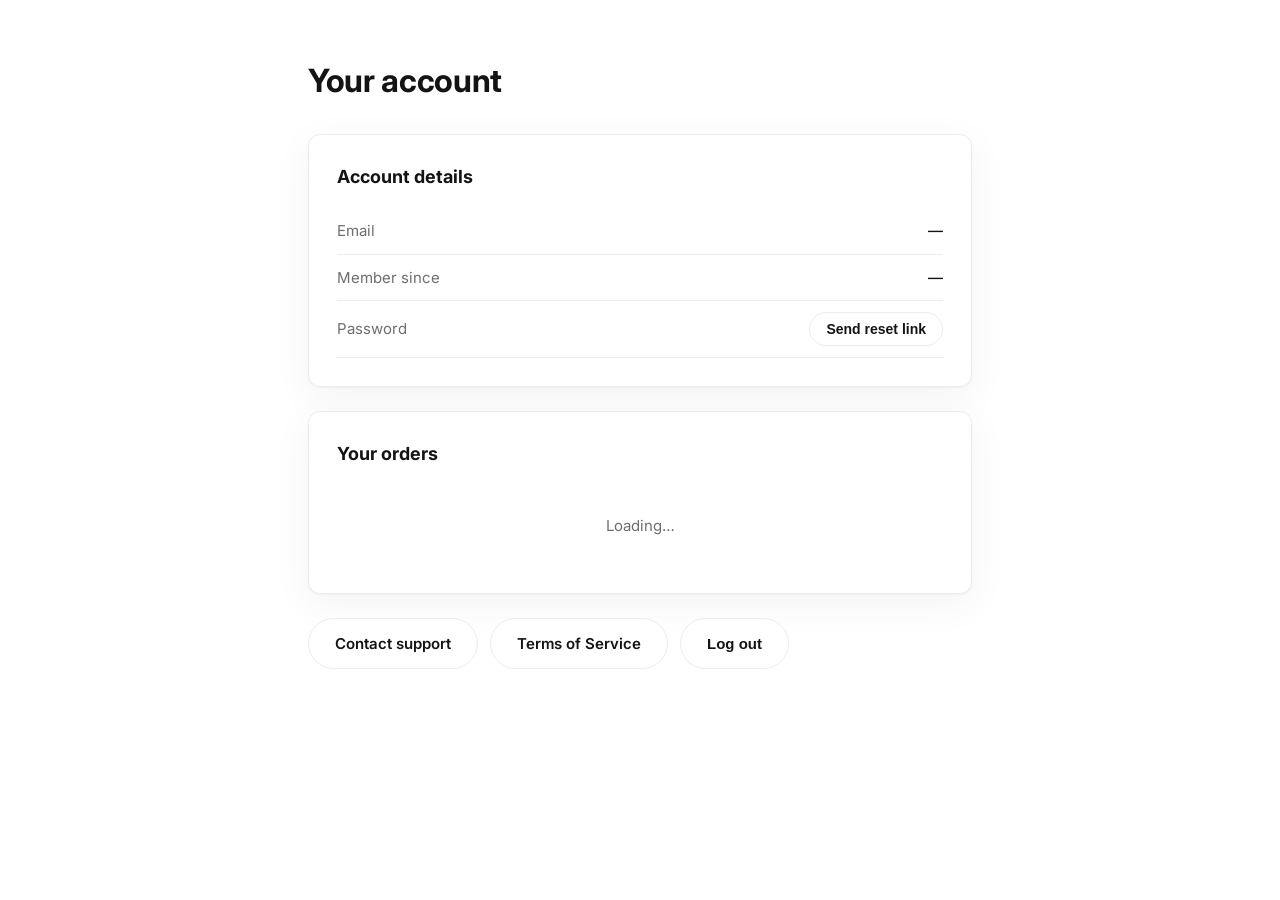
==== account.html @ 24080e51 "Add terms of service and signup consent" ====
<!DOCTYPE html>
<html lang="en">
<head>
  <meta charset="UTF-8" />
  <meta name="viewport" content="width=device-width, initial-scale=1.0" />
  <title>Account — Petting Lounge</title>

  <link rel="preconnect" href="https://fonts.googleapis.com" />
  <link rel="preconnect" href="https://fonts.gstatic.com" crossorigin />
  <link href="https://fonts.googleapis.com/css2?family=Inter:wght@400;500;600;700&display=swap" rel="stylesheet" />
  <link rel="stylesheet" href="style.css" />
</head>
<body>

  <site-nav></site-nav>

  <main class="account-page">
    <h1>Your account</h1>

    <!-- ACCOUNT INFO -->
    <section class="panel">
      <h2>Account details</h2>
      <div class="info-row">
        <span class="label">Email</span>
        <span class="value" id="email">—</span>
      </div>
      <div class="info-row">
        <span class="label">Member since</span>
        <span class="value" id="since">—</span>
      </div>
      <div class="info-row">
        <span class="label">Password</span>
        <button class="btn btn-outline btn-sm" id="reset">Send reset link</button>
      </div>
      <p class="msg" id="reset-msg"></p>
    </section>

    <!-- ORDERS -->
    <section class="panel">
      <h2>Your orders</h2>
      <div id="orders">
        <div class="empty">Loading…</div>
      </div>
    </section>

    <!-- BOTTOM ACTIONS -->
    <div class="account-actions bottom">
      <a class="btn btn-outline" href="mailto:support@pettinglounge.com?subject=Support%20request">Contact support</a>
      <a class="btn btn-outline" href="terms.html">Terms of Service</a>
      <button class="btn btn-outline" id="logout">Log out</button>
    </div>
  </main>

  <!-- account logic -->
  <script type="module">
    import { supabase } from "./supabaseClient.js";

    let userEmail = null;

    // 1. Require a real (non-guest) account.
    const { data: { session } } = await supabase.auth.getSession();
    if (!session || session.user.is_anonymous === true) {
      window.location.href = "login.html";
    } else {
      showAccount(session.user);
      loadOrders();
    }

    function showAccount(user) {
      userEmail = user.email;
      document.getElementById("email").textContent = user.email;
      const d = new Date(user.created_at);
      document.getElementById("since").textContent =
        d.toLocaleDateString(undefined, { year: "numeric", month: "long", day: "numeric" });
    }

    // 2. Orders (RLS returns only this user's rows).
    async function loadOrders() {
      const box = document.getElementById("orders");
      const { data: orders, error } = await supabase
        .from("orders")
        .select("id, created_at, status, amount_total")
        .order("created_at", { ascending: false });

      if (error) { box.innerHTML = `<div class="empty">Couldn't load orders right now.</div>`; return; }
      if (!orders || orders.length === 0) {
        box.innerHTML = `<div class="empty">No orders yet. <a href="index.html">Create your first portrait →</a></div>`;
        return;
      }
      box.innerHTML = orders.map((o) => {
        const date = new Date(o.created_at).toLocaleDateString(undefined, { year: "numeric", month: "short", day: "numeric" });
        const amount = o.amount_total != null ? "$" + (o.amount_total / 100).toFixed(2) : "";
        const shortId = o.id.slice(0, 8).toUpperCase();
        return `
          <div class="order">
            <div>
              <div class="oid">Order #${shortId}</div>
              <div class="meta">${date}</div>
            </div>
            <div class="right">
              <span class="badge">${o.status}</span>
              <div class="amount">${amount}</div>
            </div>
          </div>`;
      }).join("");
    }

    // 3. Send password reset link.
    const resetBtn = document.getElementById("reset");
    const resetMsg = document.getElementById("reset-msg");
    resetBtn.addEventListener("click", async () => {
      resetBtn.disabled = true; resetBtn.textContent = "Sending…";
      resetMsg.textContent = ""; resetMsg.className = "msg";

      const redirectTo = new URL("reset-password.html", window.location.href).href;
      const { error } = await supabase.auth.resetPasswordForEmail(userEmail, { redirectTo });

      if (error) { resetMsg.textContent = error.message; resetMsg.className = "msg err"; }
      else { resetMsg.textContent = "✓ Check your email for a password reset link."; resetMsg.className = "msg ok"; }
      resetBtn.disabled = false; resetBtn.textContent = "Send reset link";
    });

    // 4. Log out.
    document.getElementById("logout").addEventListener("click", async () => {
      await supabase.auth.signOut();
      window.location.href = "index.html";
    });
  </script>

  <!-- navbar -->
  <script type="module" src="Navbar.js"></script>
</body>
</html>
---- style.css ----
/* =========================================================================
   style.css — Northlight Studio
   One clean, white theme shared by every page. Change a value here once and
   it updates everywhere. Colors live in :root as easy-to-read variables.
   ========================================================================= */

@import url('https://fonts.googleapis.com/css2?family=DM+Serif+Display:ital@0;1&family=Inter:wght@400;500;600;700&display=swap');

:root {
  --bg:        #ffffff;   /* page background */
  --wash:      #f7f7f5;   /* soft section background */
  --ink:       #141414;   /* main text */
  --ink-soft:  #6e6e6e;   /* secondary text */
  --line:      #ececec;   /* borders + dividers */
  --accent:      #2c7a5b;   /* fresh green — the site's pop of color */
  --accent-dark: #24624a;   /* darker green for button hover */
  --brown:       #7a5b43;   /* deep walnut — nav border on hover/active */
  --brown-line:  #b39b82;   /* medium brown — default nav borders */

  --radius:    12px;
  --shadow:    0 1px 2px rgba(0,0,0,.04), 0 10px 40px rgba(0,0,0,.05);
  --maxw:      1120px;
}

* { box-sizing: border-box; margin: 0; padding: 0; }

html { scroll-behavior: smooth; }

body {
  font-family: "Inter", system-ui, -apple-system, sans-serif;
  background: var(--bg);
  color: var(--ink);
  line-height: 1.55;
  -webkit-font-smoothing: antialiased;
}

a { color: inherit; }

/* ---------- shared layout ---------- */
.container { max-width: var(--maxw); margin: 0 auto; padding: 0 28px; }

/* ---------- buttons ---------- */
.btn {
  display: inline-block; cursor: pointer; text-decoration: none;
  font-size: 15px; font-weight: 600; border-radius: 999px;
  padding: 13px 26px; border: 1px solid transparent;
  transition: transform .08s ease, background .15s ease, border-color .15s ease;
}
.btn:active { transform: translateY(1px); }
.btn-primary { background: var(--accent); color: #fff; }
.btn-primary:hover { background: var(--accent-dark); }
.btn-outline { background: #fff; color: var(--ink); border-color: var(--line); }
.btn-outline:hover { border-color: var(--ink); }

/* =========================================================================
   NAVBAR  (markup comes from Navbar.js; styles live here)
   ========================================================================= */
.nav {
  /* three zones: logo (left) | links (center) | account (right) */
  display: grid; grid-template-columns: 1fr auto 1fr; align-items: center;
  padding: 16px 28px;
  border-bottom: 2px solid var(--brown-line);
  position: sticky; top: 0; z-index: 40;
  background: rgba(255,255,255,.92);
  backdrop-filter: blur(10px);
}
.nav a { text-decoration: none; }

/* Brand: a clean editorial text wordmark. */
.nav .brand {
  justify-self: start; color: var(--ink); line-height: 1;
  font-family: "DM Serif Display", Georgia, serif;
  font-size: 24px; letter-spacing: -.04em;
}

/* center cluster */
.nav .center { justify-self: center; display: flex; align-items: center; gap: 12px; }

/* pill links (Gallery, My Projects) + the Create toggle:
   brown border only, white fill, no colored background */
.nav .center > a,
.nav .drop-toggle {
  color: var(--ink-soft); font: inherit; font-size: 15px; font-weight: 500; cursor: pointer;
  background: #fff; border: 1px solid var(--brown-line); border-radius: 999px; padding: 8px 18px;
  transition: color .15s ease, border-color .15s ease;
}
.nav .center > a:hover,
.nav .drop-toggle:hover { color: var(--ink); border-color: var(--brown); }
.nav .center > a.active,
.nav .drop-toggle.active { color: var(--ink); font-weight: 600; border-color: var(--brown); }

/* dropdown */
.nav .dropdown { position: relative; }
.nav .drop-toggle { display: inline-flex; align-items: center; gap: 6px; }
.nav .drop-toggle .caret { font-size: 11px; opacity: .8; }

/* invisible bridge fills the gap so hover never breaks between button and menu */
.nav .dropdown::after {
  content: "";
  position: absolute; top: 100%; left: 0; right: 0; height: 10px;
}

.nav .dropdown .menu {
  display: none; position: absolute; top: calc(100% + 8px); left: 50%; transform: translateX(-50%);
  background: #fff; border: 1px solid var(--brown-line); border-radius: 12px;
  box-shadow: var(--shadow); padding: 6px; min-width: 160px; z-index: 50;
}
.nav .dropdown:hover .menu,
.nav .dropdown:focus-within .menu,
.nav .dropdown.open .menu { display: block; }
.nav .dropdown .menu a {
  display: block; padding: 10px 14px; border-radius: 8px;
  font-size: 14px; font-weight: 500; color: var(--ink);
}
.nav .dropdown .menu a:hover { background: var(--wash); }

/* account, top-right */
.nav .account { justify-self: end; }
.nav .account a {
  background: #fff; border: 1px solid var(--brown-line); border-radius: 999px; padding: 8px 16px;
  color: var(--ink); font-weight: 500; font-size: 15px;
}
.nav .account a:hover { border-color: var(--brown); }

@media (max-width: 700px) {
  .nav {
    grid-template-columns: 1fr auto;
    grid-template-areas: "brand account" "center center";
    row-gap: 12px; padding: 12px 16px;
  }
  .nav .brand   { grid-area: brand; }
  .nav .brand { font-size: 22px; }
  .nav .account { grid-area: account; justify-self: end; }
  .nav .center  { grid-area: center; justify-self: center; flex-wrap: wrap; justify-content: center; gap: 8px; }
  .nav .center > a, .nav .drop-toggle { font-size: 14px; padding: 7px 12px; }
}

/* =========================================================================
   HERO
   ========================================================================= */
.hero {
  display: grid; grid-template-columns: 1.05fr .95fr; gap: 56px;
  align-items: center; padding: 88px 0 96px;
}
.hero h1 {
  font-size: 54px; line-height: 1.05; letter-spacing: -.02em; font-weight: 700;
  margin-bottom: 20px;
}
.hero p.lead { font-size: 18px; color: var(--ink-soft); max-width: 30ch; margin-bottom: 30px; }
.hero .cta-row { display: flex; gap: 12px; flex-wrap: wrap; }
.hero .reassure { margin-top: 18px; font-size: 14px; color: var(--ink-soft); }

/* the framed portrait shown in the hero */
.frame {
  background: #fff; border: 1px solid var(--line); border-radius: var(--radius);
  box-shadow: var(--shadow); padding: 22px; justify-self: center; max-width: 380px; width: 100%;
}
.frame .art {
  background: var(--wash); border-radius: 8px; aspect-ratio: 4/5;
  display: flex; flex-direction: column; align-items: center; justify-content: center; gap: 14px;
}
.frame .art svg { width: 44%; opacity: .85; }
.frame .art .petname { font-size: 26px; letter-spacing: .02em; color: var(--ink); }

/* =========================================================================
   STEPS
   ========================================================================= */
.steps { background: var(--wash); border-top: 1px solid var(--line); border-bottom: 1px solid var(--line); }
.steps .container { padding-top: 72px; padding-bottom: 72px; }
.steps h2 { font-size: 30px; letter-spacing: -.01em; text-align: center; margin-bottom: 8px; }
.steps .sub { text-align: center; color: var(--ink-soft); margin-bottom: 48px; }
.steps .grid { display: grid; grid-template-columns: repeat(3, 1fr); gap: 28px; }
.step { background: #fff; border: 1px solid var(--line); border-radius: var(--radius); padding: 30px; }
.step .num {
  width: 34px; height: 34px; border-radius: 999px; background: var(--accent); color: #fff;
  display: flex; align-items: center; justify-content: center; font-weight: 600; font-size: 15px;
  margin-bottom: 16px;
}
.step h3 { font-size: 18px; margin-bottom: 6px; }
.step p { color: var(--ink-soft); font-size: 15px; }

/* =========================================================================
   FOOTER
   ========================================================================= */
.footer { padding: 44px 0; }
.footer .container { display: flex; align-items: center; justify-content: space-between; flex-wrap: wrap; gap: 14px; }
.footer .brand { color: var(--ink); font-family: "DM Serif Display", Georgia, serif; font-size: 22px; letter-spacing: -.04em; text-decoration: none; }
.footer .muted { color: var(--ink-soft); font-size: 14px; }
.footer a { color: var(--ink-soft); text-decoration: none; font-size: 14px; margin-left: 20px; }
.footer a:hover { color: var(--ink); }

/* =========================================================================
   RESPONSIVE
   ========================================================================= */
@media (max-width: 820px) {
  .hero { grid-template-columns: 1fr; gap: 36px; padding: 56px 0 64px; text-align: center; }
  .hero h1 { font-size: 40px; }
  .hero p.lead { margin-left: auto; margin-right: auto; }
  .hero .cta-row { justify-content: center; }
  .frame { grid-row: 1; }
  .steps .grid { grid-template-columns: 1fr; }
}
@media (prefers-reduced-motion: reduce) { * { scroll-behavior: auto; } }

/* =========================================================================
   AUTH  (login.html)
   ========================================================================= */
.auth-wrap { display: flex; justify-content: center; padding: 72px 28px 120px; }
.auth-card {
  width: 100%; max-width: 420px; background: #fff;
  border: 1px solid var(--line); border-radius: var(--radius);
  box-shadow: var(--shadow); padding: 36px;
}
.auth-card h1 { font-size: 26px; letter-spacing: -.01em; margin-bottom: 6px; }
.auth-card .sub { color: var(--ink-soft); font-size: 15px; margin-bottom: 24px; }
.auth-card label { display: block; font-size: 13px; font-weight: 600; margin-bottom: 8px; }
.auth-card input[type="email"],
.auth-card input[type="password"] {
  width: 100%; font: inherit; font-size: 15px; padding: 12px 14px;
  border: 1px solid var(--line); border-radius: 10px; margin-bottom: 16px;
}
.auth-card input[type="email"]:focus,
.auth-card input[type="password"]:focus {
  outline: 2px solid var(--ink); outline-offset: 1px; border-color: transparent;
}
.auth-tabs {
  display: flex; gap: 6px; background: var(--wash);
  border-radius: 10px; padding: 4px; margin-bottom: 24px;
}
.auth-tabs button {
  flex: 1; font: inherit; font-size: 14px; font-weight: 600; cursor: pointer;
  border: none; background: transparent; color: var(--ink-soft);
  padding: 9px 0; border-radius: 7px; transition: background .15s, color .15s;
}
.auth-tabs button.active { background: #fff; color: var(--ink); box-shadow: 0 1px 2px rgba(0,0,0,.06); }
.auth-card .btn { width: 100%; text-align: center; }
.auth-card .msg { margin-top: 16px; font-size: 14px; line-height: 1.45; }
.auth-card .msg.ok  { color: #1a7f4b; }
.auth-card .msg.err { color: #b4232a; }
.auth-card .fine { margin-top: 18px; font-size: 13px; color: var(--ink-soft); text-align: center; }
.auth-card .signed { font-size: 15px; color: var(--ink); margin-bottom: 20px; }
.auth-card .signed b { font-weight: 600; }

/* link at the bottom of an auth card to switch between login / signup */
.auth-card .switch { margin-top: 20px; text-align: center; font-size: 14px; color: var(--ink-soft); }
.auth-card .switch a { color: var(--ink); font-weight: 600; text-decoration: none; }
.auth-card .switch a:hover { text-decoration: underline; }
.terms-check { display: flex !important; align-items: flex-start; gap: 9px; margin: 2px 0 18px; color: var(--ink-soft); font-size: 13px !important; font-weight: 400 !important; line-height: 1.45; }
.terms-check input { width: 16px; height: 16px; flex: 0 0 auto; margin: 2px 0 0; accent-color: var(--accent); }
.terms-check a { color: var(--ink); font-weight: 600; }

/* =========================================================================
   TERMS OF SERVICE
   ========================================================================= */
.legal-page { max-width: 760px; margin: 0 auto; padding: 72px 28px 88px; }
.legal-page .eyebrow { color: var(--accent); font-size: 12px; font-weight: 700; letter-spacing: .12em; }
.legal-page h1 { margin: 8px 0 8px; font-size: 42px; letter-spacing: -.03em; }
.legal-updated { color: var(--ink-soft); font-size: 14px; margin-bottom: 42px; }
.legal-page section { padding: 22px 0; border-top: 1px solid var(--line); }
.legal-page h2 { font-size: 19px; margin-bottom: 9px; }
.legal-page p { color: var(--ink-soft); margin-top: 10px; }
.legal-page a { color: var(--ink); font-weight: 600; }

/* =========================================================================
   ACCOUNT  (account.html)
   ========================================================================= */
.account-page { max-width: 720px; margin: 0 auto; padding: 56px 28px 120px; }
.account-page h1 { font-size: 32px; letter-spacing: -.01em; margin-bottom: 28px; }

.panel {
  background: #fff; border: 1px solid var(--line); border-radius: var(--radius);
  box-shadow: var(--shadow); padding: 28px; margin-bottom: 24px;
}
.panel h2 { font-size: 18px; margin-bottom: 18px; }

.info-row {
  display: flex; justify-content: space-between; gap: 16px;
  padding: 11px 0; border-bottom: 1px solid var(--line); font-size: 15px;
}
.info-row:last-child { border-bottom: none; }
.info-row .label { color: var(--ink-soft); }
.info-row .value { font-weight: 500; text-align: right; }

.account-actions { display: flex; gap: 12px; margin-top: 22px; flex-wrap: wrap; }

.order {
  display: flex; justify-content: space-between; align-items: center; gap: 16px;
  padding: 16px 0; border-bottom: 1px solid var(--line);
}
.order:last-child { border-bottom: none; }
.order .oid { font-weight: 600; color: var(--ink); font-size: 15px; }
.order .meta { font-size: 13px; color: var(--ink-soft); margin-top: 2px; }
.order .right { text-align: right; }
.badge {
  font-size: 12px; font-weight: 600; padding: 4px 11px; border-radius: 999px;
  background: var(--wash); color: var(--ink); text-transform: capitalize;
}
.order .amount { font-weight: 600; font-size: 15px; margin-top: 4px; }

.empty { text-align: center; padding: 28px 0; color: var(--ink-soft); font-size: 15px; }
.empty a { color: var(--ink); font-weight: 600; text-decoration: none; }
.empty a:hover { text-decoration: underline; }

/* small button variant + keep account rows vertically centered */
.btn-sm { padding: 8px 16px; font-size: 14px; }
.info-row { align-items: center; }
.account-actions.bottom { margin-top: 0; }

/* =========================================================================
   PROJECTS  (projects.html)
   ========================================================================= */
.projects-page { max-width: 900px; margin: 0 auto; padding: 48px 28px 120px; }
.projects-page h1 { font-size: 32px; letter-spacing: -.01em; margin-bottom: 24px; }
.projects-page h2 { font-size: 18px; margin-bottom: 16px; }

/* the create box */
.create-box { margin-bottom: 40px; }
.create-box .drop {
  border: 1.5px dashed var(--line); border-radius: 12px; padding: 30px;
  text-align: center; cursor: pointer; color: var(--ink-soft);
  transition: border-color .15s, background .15s, color .15s;
}
.create-box .drop svg { opacity: .5; margin-bottom: 8px; }
.create-box .drop strong { color: var(--ink); font-weight: 600; }
.create-box .drop:hover, .create-box .drop.drag {
  border-color: var(--accent); background: color-mix(in srgb, var(--accent) 6%, #fff);
}
.create-box .drop.has-file {
  border-style: solid; border-color: var(--accent); color: var(--accent); font-weight: 600;
}
.create-box textarea {
  width: 100%; font: inherit; font-size: 15px; padding: 12px 14px;
  border: 1px solid var(--line); border-radius: 10px; margin: 16px 0;
  min-height: 74px; resize: vertical;
}
.create-box textarea:focus { outline: 2px solid var(--accent); outline-offset: 1px; border-color: transparent; }
.create-box .btn { width: 100%; text-align: center; }
.create-box .msg { margin-top: 14px; font-size: 14px; }

/* projects grid */
.project-grid { display: grid; grid-template-columns: repeat(auto-fill, minmax(200px, 1fr)); gap: 18px; }
.project-card { border: 1px solid var(--line); border-radius: var(--radius); overflow: hidden; background: #fff; }
.project-card img { width: 100%; aspect-ratio: 4/5; object-fit: cover; display: block; background: var(--wash); }
.project-card .body { padding: 12px 14px; }
.project-card .note { font-size: 14px; color: var(--ink); line-height: 1.4; }
.project-card .note.none { color: var(--ink-soft); font-style: italic; }
.project-card .meta { font-size: 12px; color: var(--ink-soft); margin-top: 8px; display: flex; justify-content: space-between; }

/* create-box text fields */
.create-box input[type="text"] {
  width: 100%; font: inherit; font-size: 15px; padding: 12px 14px;
  border: 1px solid var(--line); border-radius: 10px; margin-top: 16px;
}
.create-box input[type="text"]:focus { outline: 2px solid var(--accent); outline-offset: 1px; border-color: transparent; }
.create-box .hint { font-size: 12.5px; color: var(--ink-soft); margin-top: 6px; }

/* customer examples grid */
.example-grid { display: grid; grid-template-columns: repeat(auto-fill, minmax(200px, 1fr)); gap: 18px; }
.example-card { border: 1px solid var(--line); border-radius: var(--radius); overflow: hidden; background: #fff; }
.example-thumb {
  position: relative; aspect-ratio: 4/5; background: var(--wash);
  display: flex; align-items: center; justify-content: center;
  color: var(--ink-soft); font-size: 13px;
}
.example-thumb img { position: absolute; inset: 0; width: 100%; height: 100%; object-fit: cover; }
.example-card .cap { padding: 12px 14px; font-size: 14px; }
.example-card .cap .who { font-weight: 600; }
.example-card .cap .sub { color: var(--ink-soft); font-size: 13px; margin-top: 2px; }

/* photo tip on the create box */
.upload-tip {
  margin-top: 12px; font-size: 13.5px; color: var(--ink-soft);
  background: var(--wash); border: 1px solid var(--line);
  border-radius: 8px; padding: 10px 12px;
}
.upload-tip strong { color: var(--ink); }

/* =========================================================================
   HOMEPAGE product cards (index.html)
   ========================================================================= */
.home-hero { text-align: center; padding: 84px 0 56px; }
.home-hero h1 { font-size: 52px; line-height: 1.05; letter-spacing: -.02em; margin-bottom: 18px; }
.home-hero p.lead { font-size: 18px; color: var(--ink-soft); max-width: 46ch; margin: 0 auto 28px; }
.home-hero .cta-row { display: flex; gap: 12px; justify-content: center; flex-wrap: wrap; }

.cards { display: grid; grid-template-columns: repeat(3, 1fr); gap: 20px; padding-bottom: 20px; }
.product-card {
  display: block; text-decoration: none; color: inherit;
  border: 1px solid var(--line); border-radius: var(--radius); padding: 30px; background: #fff;
  transition: box-shadow .15s ease, transform .1s ease, border-color .15s ease;
}
.product-card:hover { box-shadow: var(--shadow); border-color: var(--brown-line); transform: translateY(-2px); }
.product-card .ic {
  width: 76px; height: 76px; border-radius: 12px; background: var(--wash);
  display: flex; align-items: center; justify-content: center; margin-bottom: 16px;
}
.product-card .ic svg { width: 46px; height: 46px; }
.product-card h3 { font-size: 20px; margin-bottom: 6px; }
.product-card p { color: var(--ink-soft); font-size: 14px; }
.product-card .go { margin-top: 14px; color: var(--accent); font-weight: 600; font-size: 14px; }

@media (max-width: 760px) {
  .home-hero h1 { font-size: 38px; }
  .cards { grid-template-columns: 1fr; }
}

/* =========================================================================
   PET PRODUCT STRIP + MODAL WORKFLOW (pet.html)
   ========================================================================= */
.strip-head { text-align: center; padding: 48px 28px 26px; }
.strip-head h2 {
  font-family: "Quicksand", "Inter", sans-serif;
  font-size: 32px; font-weight: 700; letter-spacing: -.01em; margin-bottom: 6px;
}
.strip-head p { color: var(--ink-soft); font-size: 15px; }

/* full-width row of product images */
.product-strip { display: grid; grid-template-columns: repeat(5, 1fr); gap: 0; width: 100%; }
.product-tile {
  position: relative; cursor: pointer; border: none; padding: 0; background: var(--wash);
  overflow: hidden; aspect-ratio: 1 / 1;
}
.product-tile img { width: 100%; height: 100%; object-fit: cover; display: block; transition: transform .25s ease; }
.product-tile:hover img { transform: scale(1.04); }
.product-tile .pick {
  position: absolute; left: 0; right: 0; bottom: 0;
  background: rgba(20,20,20,.72); color: #fff; text-align: center;
  padding: 12px; font-size: 14px; font-weight: 600; opacity: 0; transition: opacity .15s ease;
}
.product-tile:hover .pick, .product-tile:focus-visible .pick { opacity: 1; }

@media (max-width: 900px) { .product-strip { grid-template-columns: repeat(3, 1fr); } }
@media (max-width: 540px) { .product-strip { grid-template-columns: repeat(2, 1fr); } }

/* modal */
.modal-overlay {
  position: fixed; inset: 0; background: rgba(20,20,20,.5);
  display: none; align-items: center; justify-content: center; z-index: 100; padding: 20px;
}
.modal-overlay.open { display: flex; }
.modal {
  background: #fff; border-radius: 16px; max-width: 840px; width: 100%; max-height: 92vh;
  overflow: auto; position: relative; box-shadow: 0 20px 60px rgba(0,0,0,.25);
}
.modal-close {
  position: absolute; top: 12px; right: 14px; border: none; background: transparent;
  font-size: 28px; line-height: 1; cursor: pointer; color: var(--ink-soft); z-index: 2;
}
.modal-close:hover { color: var(--ink); }
.modal-grid { display: grid; grid-template-columns: 1fr 1fr; }
.modal-preview { background: var(--wash); display: flex; align-items: center; justify-content: center; padding: 24px; }
.modal-preview img { max-width: 100%; border-radius: 8px; }
.modal-form { padding: 32px; }
.modal-form h2 { font-size: 22px; margin-bottom: 2px; }
.modal-form .modal-sub { color: var(--ink-soft); font-size: 14px; margin-bottom: 8px; }

.field-label { display: block; font-size: 12px; font-weight: 700; text-transform: uppercase; letter-spacing: .06em; color: var(--ink); margin: 20px 0 10px; }

.size-list { display: flex; flex-wrap: wrap; gap: 8px; }
.size-opt {
  border: 1px solid var(--line); border-radius: 8px; padding: 9px 13px;
  cursor: pointer; font-size: 14px; font-weight: 500; color: var(--ink); background: #fff;
}
.size-opt[aria-checked="true"] {
  border-color: var(--accent); color: var(--accent); font-weight: 600;
  background: color-mix(in srgb, var(--accent) 8%, #fff);
}

.modal-form .drop {
  border: 1.5px dashed var(--line); border-radius: 10px; padding: 22px; text-align: center;
  cursor: pointer; color: var(--ink-soft); transition: border-color .15s, background .15s, color .15s;
}
.modal-form .drop:hover, .modal-form .drop.drag { border-color: var(--accent); background: color-mix(in srgb, var(--accent) 6%, #fff); }
.modal-form .drop.has-file { border-style: solid; border-color: var(--accent); color: var(--accent); font-weight: 600; }
.modal-form input[type="text"] {
  width: 100%; font: inherit; font-size: 15px; padding: 12px 14px;
  border: 1px solid var(--line); border-radius: 10px;
}
.modal-form input[type="text"]:focus { outline: 2px solid var(--accent); outline-offset: 1px; border-color: transparent; }
.modal-form .btn { width: 100%; margin-top: 22px; }
.modal-form .msg { margin-top: 14px; font-size: 14px; }

@media (max-width: 640px) {
  .modal-grid { grid-template-columns: 1fr; }
  .modal-preview { display: flex; max-height: 46vh; }
}

/* =========================================================================
   CHECKOUT (checkout.html)
   ========================================================================= */
.checkout {
  max-width: 1000px; margin: 0 auto; padding: 40px 28px 100px;
  display: grid; grid-template-columns: 1.1fr .9fr; gap: 36px; align-items: start;
}
.preview-panel {
  background: var(--wash); border: 1px solid var(--line); border-radius: var(--radius);
  padding: 24px; min-height: 380px; display: flex; align-items: center; justify-content: center;
}
.preview-panel img { max-width: 100%; border-radius: 8px; box-shadow: var(--shadow); }
.preview-panel .mockup-stage img { box-shadow: none; }
.preview-panel .mockup-base { border-radius: 8px; box-shadow: var(--shadow); }
.preview-loading { text-align: center; color: var(--ink-soft); font-size: 14px; }
.spinner {
  width: 34px; height: 34px; border: 3px solid var(--line); border-top-color: var(--accent);
  border-radius: 50%; animation: spin 1s linear infinite; margin: 0 auto 12px;
}
@keyframes spin { to { transform: rotate(360deg); } }

.summary {
  border: 1px solid var(--line); border-radius: var(--radius); padding: 28px; box-shadow: var(--shadow);
}
.summary h1 { font-size: 24px; margin-bottom: 2px; }
.summary .sub { color: var(--ink-soft); font-size: 14px; margin-bottom: 20px; }
.summary .row { display: flex; justify-content: space-between; gap: 12px; padding: 11px 0; border-bottom: 1px solid var(--line); font-size: 15px; }
.summary .row .label { color: var(--ink-soft); }
.summary .row .value { font-weight: 500; text-align: right; }
.summary .total { font-weight: 700; font-size: 18px; border-bottom: none; padding-top: 14px; }
.summary .btn { width: 100%; margin-top: 18px; }
.summary .secure { text-align: center; font-size: 12.5px; color: var(--ink-soft); margin-top: 12px; }
.summary .stub { margin-top: 12px; font-size: 13px; color: var(--ink-soft); background: var(--wash); border: 1px solid var(--line); border-radius: 8px; padding: 10px 12px; text-align: center; }

.checkout-empty { max-width: 520px; margin: 90px auto; text-align: center; }
.checkout-empty a { color: var(--accent); font-weight: 600; text-decoration: none; }

@media (max-width: 820px) { .checkout { grid-template-columns: 1fr; } }

/* loading overlay on the modal preview panel */
.modal-preview { position: relative; }
.mp-loading {
  position: absolute; inset: 0; background: rgba(247,247,245,.92);
  display: flex; flex-direction: column; align-items: center; justify-content: center;
  gap: 8px; color: var(--ink-soft); font-size: 13px; text-align: center; padding: 20px;
}
.attempts-note { font-size: 12.5px; color: var(--ink-soft); margin-top: 10px; text-align: center; }

/* product rows (pet.html) */
.product-row { margin-bottom: 46px; }
.row-title {
  font-family: "Quicksand", "Inter", sans-serif;
  font-size: 22px; font-weight: 600; letter-spacing: -.01em; padding: 0 40px 16px;
}
.size-opt .price { color: var(--ink-soft); font-weight: 500; }
.size-opt[aria-checked="true"] .price { color: var(--accent); }

/* inline "create your portrait" card (same look as the old modal, not a popup) */
.creator-card {
  max-width: 900px; margin: 0 auto 64px; background: #fff; border: 1px solid var(--line);
  border-radius: 16px; box-shadow: var(--shadow); overflow: hidden;
}
.creator-card .modal-grid { min-width: 0; }
.preview-placeholder { text-align: center; color: var(--ink-soft); font-size: 14px; padding: 20px; }
.preview-placeholder svg { opacity: .35; margin-bottom: 10px; }

/* product/frame/size picker on checkout */
.checkout-options .field-label:first-child { margin-top: 4px; }
.checkout-options .select { margin-bottom: 4px; }
.checkout-note { font-size: 13px; color: var(--ink-soft); background: var(--wash); border: 1px solid var(--line); border-radius: 8px; padding: 10px 12px; margin-top: 4px; }
.select {
  width: 100%; font: inherit; font-size: 15px; padding: 12px 40px 12px 14px;
  border: 1px solid var(--line); border-radius: 10px; background-color: #fff; color: var(--ink);
  appearance: none; -webkit-appearance: none; cursor: pointer;
  background-image: url("data:image/svg+xml;utf8,<svg xmlns='http://www.w3.org/2000/svg' width='14' height='14' viewBox='0 0 24 24' fill='none' stroke='%236e6e6e' stroke-width='2' stroke-linecap='round' stroke-linejoin='round'><path d='M6 9l6 6 6-6'/></svg>");
  background-repeat: no-repeat; background-position: right 14px center;
}
.select:focus { outline: 2px solid var(--accent); outline-offset: 1px; border-color: transparent; }

/* keep long, unbreakable filenames from blowing out the upload box / modal */
.modal-form .drop #fname {
  max-width: 100%; overflow: hidden; text-overflow: ellipsis; white-space: nowrap;
}
.modal-form { min-width: 0; overflow-wrap: anywhere; }
.modal-grid { min-width: 0; }

/* product mockup with the portrait composited on top of the blank canvas */
.mockup-stage { position: relative; width: 100%; }
.mockup-stage .mockup-base { width: 100%; display: block; border-radius: 4px; }
.mockup-stage .mockup-art {
  position: absolute; object-fit: cover; display: none;
}
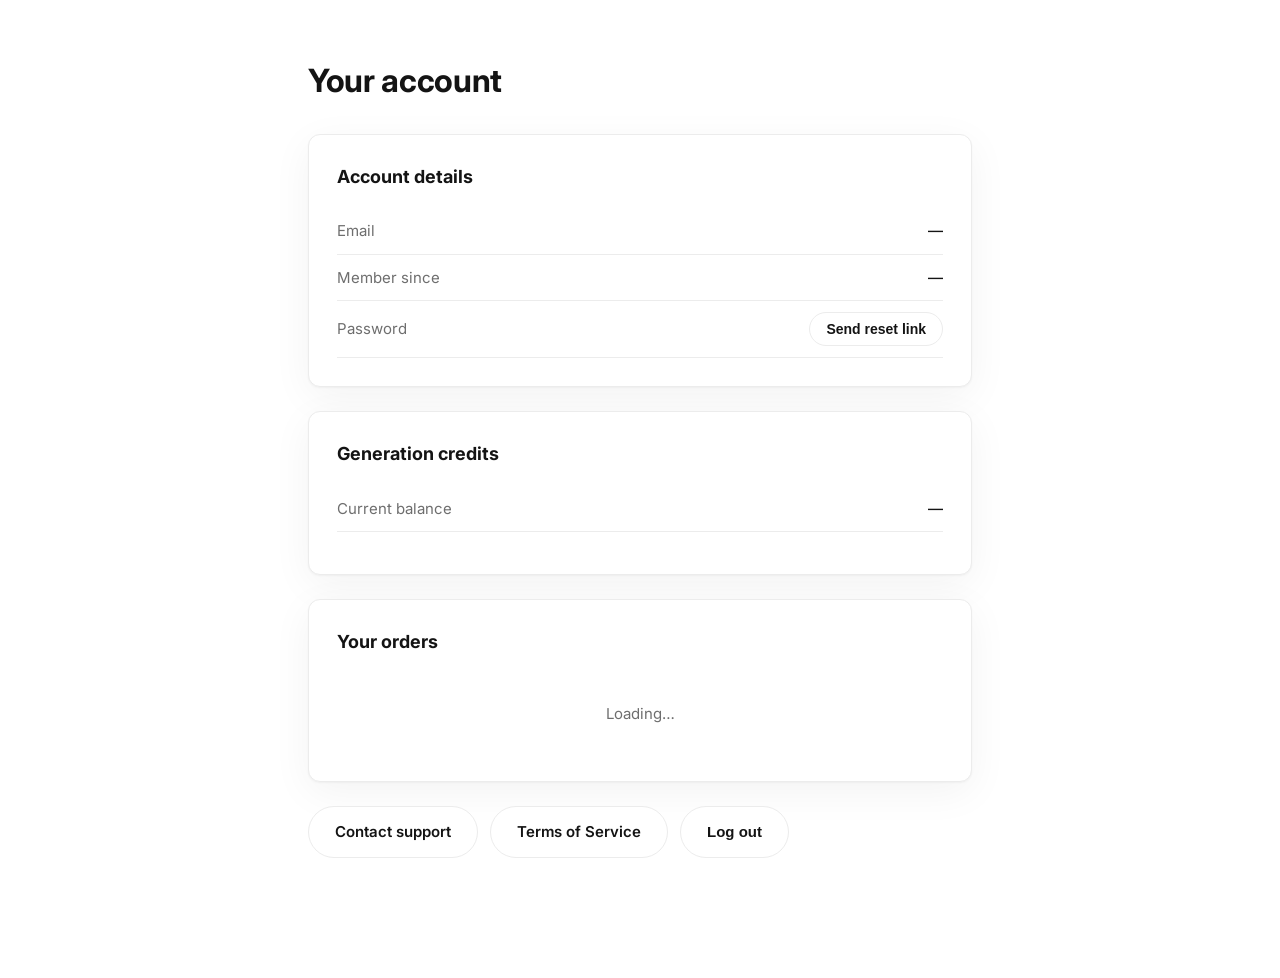
==== commit d2f38e6d: "Add daily generation credits" ====
--- a/account.html
+++ b/account.html
@@ -35,6 +35,16 @@
       <p class="msg" id="reset-msg"></p>
     </section>
 
+    <!-- GENERATION CREDITS -->
+    <section class="panel">
+      <h2>Generation credits</h2>
+      <div class="info-row">
+        <span class="label">Current balance</span>
+        <span class="value" id="credit-balance">—</span>
+      </div>
+      <p class="credit-summary" id="credit-summary"></p>
+    </section>
+
     <!-- ORDERS -->
     <section class="panel">
       <h2>Your orders</h2>
@@ -54,6 +64,7 @@
   <!-- account logic -->
   <script type="module">
     import { supabase } from "./supabaseClient.js";
+    import { GENERATION_COST, configureCreditProfile, dailyCreditAllowance, getDailyCredits } from "./credits.js";
 
     let userEmail = null;
 
@@ -62,7 +73,9 @@
     if (!session || session.user.is_anonymous === true) {
       window.location.href = "login.html";
     } else {
+      configureCreditProfile(session.user);
       showAccount(session.user);
+      showCreditBalance();
       loadOrders();
     }
 
@@ -73,6 +86,15 @@
       document.getElementById("since").textContent =
         d.toLocaleDateString(undefined, { year: "numeric", month: "long", day: "numeric" });
     }
+
+    function showCreditBalance() {
+      const { remaining } = getDailyCredits();
+      const generations = Math.floor(remaining / GENERATION_COST);
+      document.getElementById("credit-balance").textContent = `${remaining} credits`;
+      document.getElementById("credit-summary").textContent =
+        `${generations} generation${generations === 1 ? "" : "s"} available today. Signed-in members receive ${dailyCreditAllowance()} credits (5 generations) each day.`;
+    }
+    window.addEventListener("storage", showCreditBalance);
 
     // 2. Orders (RLS returns only this user's rows).
     async function loadOrders() {
--- a/style.css
+++ b/style.css
@@ -139,8 +139,8 @@
    HERO
    ========================================================================= */
 .hero {
-  display: grid; grid-template-columns: 1.05fr .95fr; gap: 56px;
-  align-items: center; padding: 88px 0 96px;
+  display: grid; grid-template-columns: 1.05fr .95fr; gap: 42px;
+  align-items: center; padding: 44px 0 48px;
 }
 .hero h1 {
   font-size: 54px; line-height: 1.05; letter-spacing: -.02em; font-weight: 700;
@@ -153,7 +153,7 @@
 /* the framed portrait shown in the hero */
 .frame {
   background: #fff; border: 1px solid var(--line); border-radius: var(--radius);
-  box-shadow: var(--shadow); padding: 22px; justify-self: center; max-width: 380px; width: 100%;
+  box-shadow: var(--shadow); padding: 14px; justify-self: center; max-width: 310px; width: 100%;
 }
 .frame .art {
   background: var(--wash); border-radius: 8px; aspect-ratio: 4/5;
@@ -272,6 +272,7 @@
   box-shadow: var(--shadow); padding: 28px; margin-bottom: 24px;
 }
 .panel h2 { font-size: 18px; margin-bottom: 18px; }
+.credit-summary { margin: 14px 0 0; color: var(--ink-soft); font-size: 14px; line-height: 1.45; }
 
 .info-row {
   display: flex; justify-content: space-between; gap: 16px;
@@ -307,11 +308,12 @@
 .account-actions.bottom { margin-top: 0; }
 
 /* =========================================================================
-   PROJECTS  (projects.html)
+   CUSTOM  (custom.html)
    ========================================================================= */
 .projects-page { max-width: 900px; margin: 0 auto; padding: 48px 28px 120px; }
-.projects-page h1 { font-size: 32px; letter-spacing: -.01em; margin-bottom: 24px; }
+.projects-page h1 { font-size: 32px; letter-spacing: -.01em; margin-bottom: 24px; text-align: center; }
 .projects-page h2 { font-size: 18px; margin-bottom: 16px; }
+.custom-credit-status { position: absolute; top: 112px; right: 28px; margin: 0; color: var(--ink-soft); font-size: 12.5px; text-align: right; }
 
 /* the create box */
 .create-box { margin-bottom: 40px; }
@@ -339,6 +341,9 @@
 
 /* projects grid */
 .project-grid { display: grid; grid-template-columns: repeat(auto-fill, minmax(200px, 1fr)); gap: 18px; }
+#saved-section { text-align: center; }
+#saved-section .project-grid { text-align: left; }
+#saved-section .project-grid .empty { grid-column: 1 / -1; width: 100%; text-align: center; }
 .project-card { border: 1px solid var(--line); border-radius: var(--radius); overflow: hidden; background: #fff; }
 .project-card img { width: 100%; aspect-ratio: 4/5; object-fit: cover; display: block; background: var(--wash); }
 .project-card .body { padding: 12px 14px; }
@@ -353,6 +358,42 @@
 }
 .create-box input[type="text"]:focus { outline: 2px solid var(--accent); outline-offset: 1px; border-color: transparent; }
 .create-box .hint { font-size: 12.5px; color: var(--ink-soft); margin-top: 6px; }
+
+/* Custom project picker */
+.custom-picker { max-width: 760px; margin: 0 auto 48px; }
+.custom-picker > h2,
+.custom-picker > .sub { text-align: center; }
+.custom-picker > .sub { color: var(--ink-soft); margin: -8px 0 20px; }
+.custom-product-grid { display: grid; grid-template-columns: repeat(3, minmax(0, 1fr)); gap: 16px; align-items: start; }
+.custom-product {
+  border: 1px solid var(--line); border-radius: var(--radius); background: #fff; overflow: hidden;
+  cursor: pointer; min-width: 0; padding: 0; color: var(--ink); font: inherit; font-weight: 600; text-align: left;
+  transition: border-color .15s, transform .15s, box-shadow .15s;
+}
+.custom-product:hover, .custom-product:focus-visible { border-color: var(--accent); transform: translateY(-2px); box-shadow: var(--shadow); outline: none; }
+.custom-product img { display: block; width: 100%; height: 190px; object-fit: contain; padding: 10px; background: var(--wash); }
+.custom-product span { display: block; padding: 14px 16px; }
+.custom-modal { max-width: 560px; }
+.custom-step { padding: 42px; }
+.custom-step h2 { font-size: 26px; letter-spacing: -.02em; margin: 7px 0 4px; }
+.custom-step .modal-sub { color: var(--ink-soft); font-size: 15px; }
+.eyebrow { color: var(--accent); font-size: 11px; font-weight: 700; letter-spacing: .12em; }
+.category-grid { display: grid; grid-template-columns: repeat(3, 1fr); gap: 10px; margin-top: 26px; }
+.category-choice { border: 1px solid var(--line); border-radius: 10px; background: #fff; color: var(--ink); cursor: pointer; font: inherit; font-weight: 600; padding: 18px 8px; }
+.category-choice:hover, .category-choice:focus-visible { border-color: var(--accent); color: var(--accent); outline: none; }
+.custom-step .drop { border: 1.5px dashed var(--line); border-radius: 10px; padding: 22px; text-align: center; cursor: pointer; color: var(--ink-soft); }
+.custom-step .drop:hover, .custom-step .drop.drag { border-color: var(--accent); background: color-mix(in srgb, var(--accent) 6%, #fff); }
+.custom-step .drop.has-file { border-style: solid; border-color: var(--accent); color: var(--accent); font-weight: 600; }
+.custom-step textarea { width: 100%; min-height: 100px; resize: vertical; border: 1px solid var(--line); border-radius: 10px; font: inherit; font-size: 15px; padding: 12px 14px; }
+.custom-step textarea:focus { outline: 2px solid var(--accent); outline-offset: 1px; border-color: transparent; }
+.custom-step .btn { width: 100%; margin-top: 20px; }
+.card-inside-preview { position: relative; width: min(100%, 470px); margin: 16px auto; overflow: hidden; border-radius: 8px; }
+.card-inside-preview img { display: block; width: 100%; }
+.card-inside-message { position: absolute; top: 53%; left: 54%; right: 7%; transform: translateY(-50%); color: #302c29; font-family: Georgia, "Times New Roman", serif; font-size: clamp(13px, 2vw, 20px); line-height: 1.35; text-align: center; white-space: pre-wrap; overflow-wrap: anywhere; pointer-events: none; }
+.custom-step .msg { margin-top: 14px; font-size: 14px; }
+.back-link { border: 0; background: none; color: var(--ink-soft); cursor: pointer; font: inherit; font-size: 14px; margin-bottom: 20px; padding: 0; }
+.back-link:hover { color: var(--ink); }
+@media (max-width: 540px) { .custom-credit-status { position: static; margin: -8px 0 20px; text-align: left; } .custom-product-grid, .category-grid { grid-template-columns: 1fr; } .custom-step { padding: 30px 24px; } }
 
 /* customer examples grid */
 .example-grid { display: grid; grid-template-columns: repeat(auto-fill, minmax(200px, 1fr)); gap: 18px; }
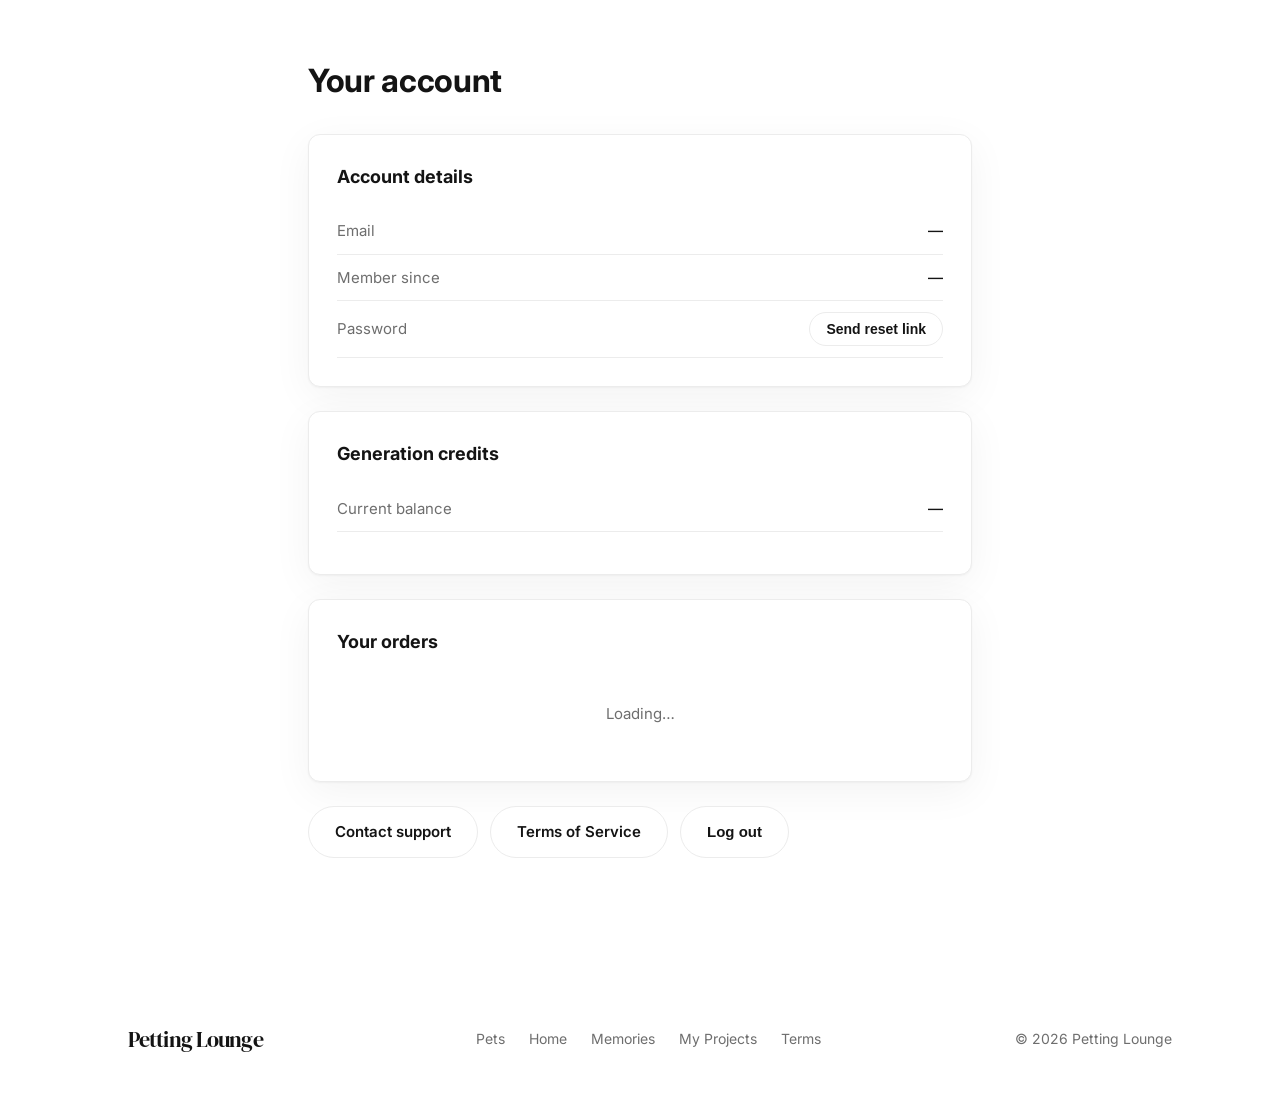
==== commit 19299aab: "Add project editing and deletion and unify page footers" ====
--- a/account.html
+++ b/account.html
@@ -151,5 +151,19 @@
 
   <!-- navbar -->
   <script type="module" src="Navbar.js"></script>
+  <footer class="footer">
+    <div class="container">
+      <a class="brand" href="index.html" aria-label="Petting Lounge home">Petting Lounge</a>
+      <nav>
+        <a href="pet.html">Pets</a>
+        <a href="home.html">Home</a>
+        <a href="memories.html">Memories</a>
+        <a href="custom.html">My Projects</a>
+        <a href="terms.html">Terms</a>
+      </nav>
+      <span class="muted">© 2026 Petting Lounge</span>
+    </div>
+  </footer>
+
 </body>
 </html>
--- a/style.css
+++ b/style.css
@@ -350,6 +350,13 @@
 .project-card .note { font-size: 14px; color: var(--ink); line-height: 1.4; }
 .project-card .note.none { color: var(--ink-soft); font-style: italic; }
 .project-card .meta { font-size: 12px; color: var(--ink-soft); margin-top: 8px; display: flex; justify-content: space-between; }
+.project-actions { display: flex; align-items: center; flex-wrap: wrap; gap: 8px; margin-top: 14px; }
+.project-delete { margin-left: auto; display: inline-flex; align-items: center; justify-content: center; width: 36px; height: 36px; border: 1px solid var(--line); border-radius: 8px; background: white; color: var(--ink-soft); cursor: pointer; }
+.project-delete:hover { color: #a32b2b; background: #fff3f3; }
+.project-delete:focus-visible { outline: 2px solid var(--accent); outline-offset: 2px; }
+.project-delete:disabled { opacity: .45; cursor: wait; }
+.project-editor { margin: auto; width: min(560px, calc(100% - 32px)); max-height: calc(100dvh - 32px); overflow-y: auto; padding: 28px; border: 1px solid var(--line); border-radius: var(--radius); color: var(--ink); }
+.project-editor::backdrop { background: rgba(0, 0, 0, .45); }
 
 /* create-box text fields */
 .create-box input[type="text"] {
@@ -471,7 +478,13 @@
 .product-tile:hover .pick, .product-tile:focus-visible .pick { opacity: 1; }
 
 @media (max-width: 900px) { .product-strip { grid-template-columns: repeat(3, 1fr); } }
-@media (max-width: 540px) { .product-strip { grid-template-columns: repeat(2, 1fr); } }
+@media (max-width: 540px) {
+  .product-strip {
+    display: flex; gap: 12px; overflow-x: auto; padding: 0 16px 10px;
+    scroll-snap-type: x mandatory; scroll-padding-left: 16px; -webkit-overflow-scrolling: touch;
+  }
+  .product-tile { flex: 0 0 74vw; scroll-snap-align: start; border-radius: var(--radius); }
+}
 
 /* modal */
 .modal-overlay {
@@ -612,6 +625,31 @@
 .modal-form { min-width: 0; overflow-wrap: anywhere; }
 .modal-grid { min-width: 0; }
 
+/* Mobile typography only — desktop sizing remains unchanged. */
+@media (max-width: 640px) {
+  body { font-size: 15px; }
+  .hero h1,
+  .home-hero h1,
+  .legal-page h1 { font-size: 34px; }
+  .hero p.lead,
+  .home-hero p.lead { font-size: 16px; }
+  .projects-page h1,
+  .account-page h1 { font-size: 28px; }
+  .strip-head h2 { font-size: 27px; }
+  .steps h2 { font-size: 26px; }
+  .frame .art .petname { font-size: 22px; }
+  .product-card h3 { font-size: 18px; }
+  .row-title { font-size: 20px; }
+  .custom-step h2 { font-size: 23px; }
+  .modal-form h2 { font-size: 20px; }
+  .summary h1 { font-size: 22px; }
+  .panel h2,
+  .projects-page h2 { font-size: 17px; }
+  .info-row,
+  .summary .row { font-size: 14px; }
+  .btn { font-size: 14px; }
+}
+
 /* product mockup with the portrait composited on top of the blank canvas */
 .mockup-stage { position: relative; width: 100%; }
 .mockup-stage .mockup-base { width: 100%; display: block; border-radius: 4px; }
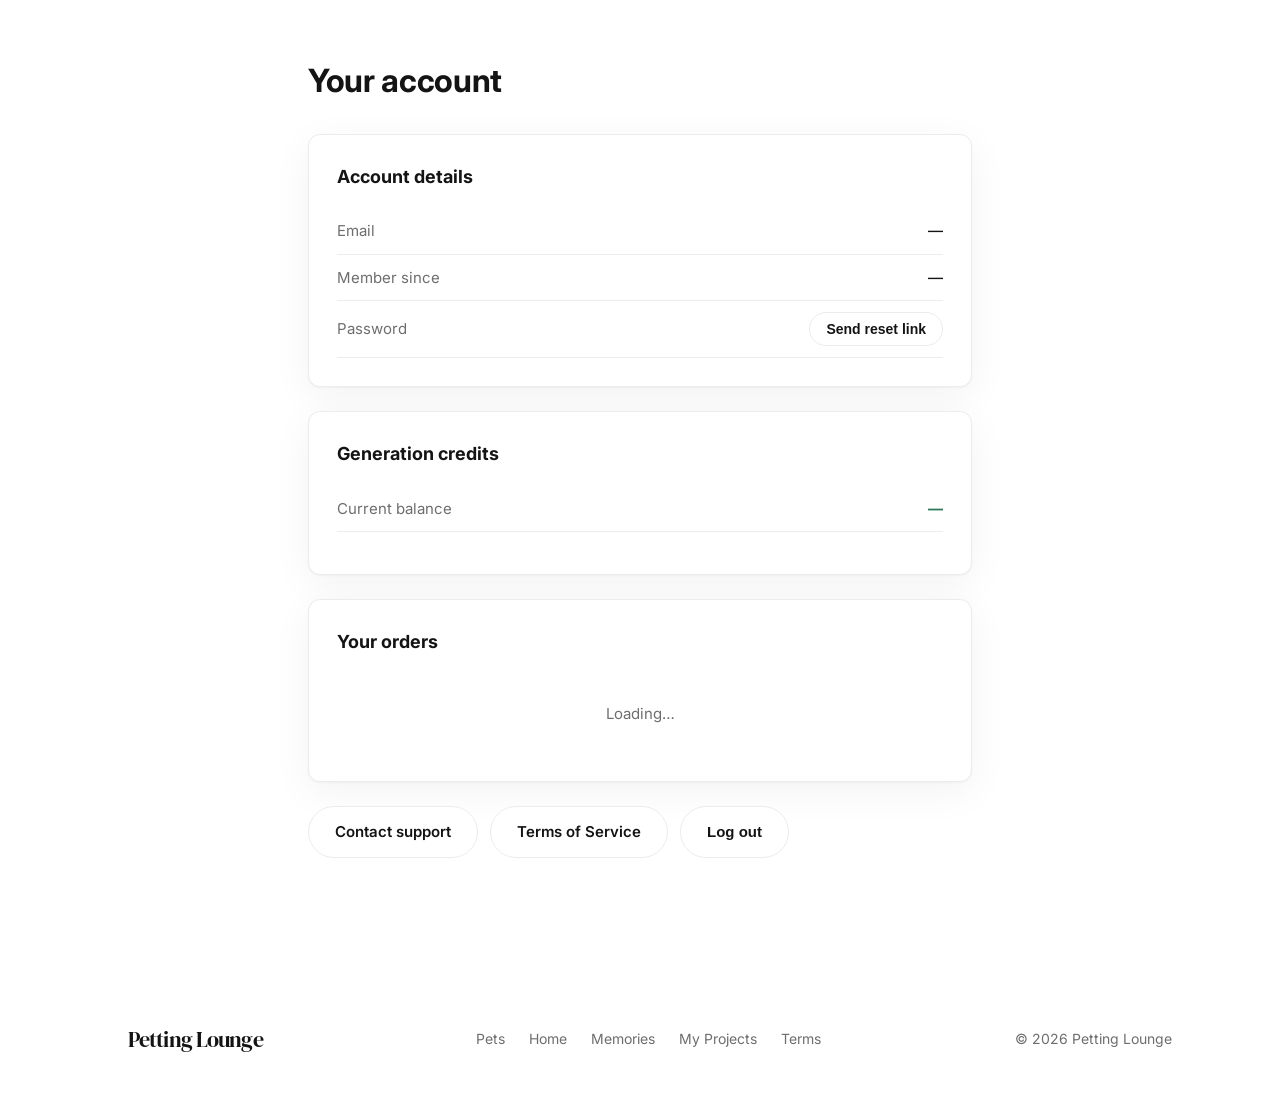
==== commit 97c1cab1: "Polish account credit layout and recover stalled checkout" ====
--- a/account.html
+++ b/account.html
@@ -8,7 +8,7 @@
   <link rel="preconnect" href="https://fonts.googleapis.com" />
   <link rel="preconnect" href="https://fonts.gstatic.com" crossorigin />
   <link href="https://fonts.googleapis.com/css2?family=Inter:wght@400;500;600;700&display=swap" rel="stylesheet" />
-  <link rel="stylesheet" href="style.css" />
+  <link rel="stylesheet" href="style.css?v=credit-layout-1" />
 </head>
 <body>
 
@@ -42,6 +42,16 @@
         <span class="label">Current balance</span>
         <span class="value" id="credit-balance">—</span>
       </div>
+      <div id="credit-reload" hidden>
+        <h3>Test credit reload</h3>
+        <p>Sandbox only — no real payment. Each artwork generation uses 10 credits.</p>
+        <div class="credit-packages">
+          <button type="button" class="btn btn-outline" data-credit-package="100">100 credits · $4.99 USD</button>
+          <button type="button" class="btn btn-outline" data-credit-package="250">250 credits · $9.99 USD</button>
+          <button type="button" class="btn btn-outline" data-credit-package="500">500 credits · $17.99 USD</button>
+        </div>
+        <p id="credit-payment-msg" class="msg" role="status" aria-live="polite"></p>
+      </div>
       <p class="credit-summary" id="credit-summary"></p>
     </section>
 
@@ -55,7 +65,7 @@
 
     <!-- BOTTOM ACTIONS -->
     <div class="account-actions bottom">
-      <a class="btn btn-outline" href="mailto:support@pettinglounge.com?subject=Support%20request">Contact support</a>
+      <a class="btn btn-outline" href="mailto:PettingLounge@gmail.com?subject=Support%20request">Contact support</a>
       <a class="btn btn-outline" href="terms.html">Terms of Service</a>
       <button class="btn btn-outline" id="logout">Log out</button>
     </div>
@@ -73,7 +83,7 @@
     if (!session || session.user.is_anonymous === true) {
       window.location.href = "login.html";
     } else {
-      configureCreditProfile(session.user);
+      await configureCreditProfile(session.user);
       showAccount(session.user);
       showCreditBalance();
       loadOrders();
@@ -88,13 +98,18 @@
     }
 
     function showCreditBalance() {
-      const { remaining } = getDailyCredits();
+      const { remaining, free, purchased, unavailable } = getDailyCredits();
+      if (unavailable) {
+        document.getElementById("credit-balance").textContent = "Unavailable";
+        document.getElementById("credit-summary").textContent = "Unable to load credits. Refresh to try again.";
+        return;
+      }
       const generations = Math.floor(remaining / GENERATION_COST);
       document.getElementById("credit-balance").textContent = `${remaining} credits`;
       document.getElementById("credit-summary").textContent =
-        `${generations} generation${generations === 1 ? "" : "s"} available today. Signed-in members receive ${dailyCreditAllowance()} credits (5 generations) each day.`;
+        `${free} daily credits + ${purchased} purchased credits · ${generations} generation${generations === 1 ? "" : "s"} available. Free credits reset daily at midnight Chicago time; purchased credits carry over.`;
     }
-    window.addEventListener("storage", showCreditBalance);
+    window.addEventListener("credits-changed", showCreditBalance);
 
     // 2. Orders (RLS returns only this user's rows).
     async function loadOrders() {
@@ -150,6 +165,7 @@
   </script>
 
   <!-- navbar -->
+  <script type="module" src="credit-checkout.js"></script>
   <script type="module" src="Navbar.js"></script>
   <footer class="footer">
     <div class="container">
--- a/style.css
+++ b/style.css
@@ -273,6 +273,10 @@
 }
 .panel h2 { font-size: 18px; margin-bottom: 18px; }
 .credit-summary { margin: 14px 0 0; color: var(--ink-soft); font-size: 14px; line-height: 1.45; }
+#credit-balance { color: var(--accent); font-weight: 700; }
+#credit-reload { margin-top: 18px; }
+.credit-packages { display: grid; grid-template-columns: repeat(3, minmax(0, 1fr)); gap: 8px; margin-top: 14px; }
+.credit-packages .btn { min-width: 0; padding: 12px 8px; font-size: 14px; text-align: center; white-space: normal; }
 
 .info-row {
   display: flex; justify-content: space-between; gap: 16px;
@@ -357,6 +361,9 @@
 .project-delete:disabled { opacity: .45; cursor: wait; }
 .project-editor { margin: auto; width: min(560px, calc(100% - 32px)); max-height: calc(100dvh - 32px); overflow-y: auto; padding: 28px; border: 1px solid var(--line); border-radius: var(--radius); color: var(--ink); }
 .project-editor::backdrop { background: rgba(0, 0, 0, .45); }
+.project-review { width: min(960px, calc(100% - 32px)); }
+.review-image { display: block; width: 100%; height: min(60vh, 680px); object-fit: contain; background: var(--wash); border-radius: 8px; }
+.review-message { white-space: pre-wrap; overflow-wrap: anywhere; margin-top: 8px; }
 
 /* create-box text fields */
 .create-box input[type="text"] {
@@ -552,6 +559,11 @@
 }
 .preview-panel img { max-width: 100%; border-radius: 8px; box-shadow: var(--shadow); }
 .preview-panel .mockup-stage img { box-shadow: none; }
+.preview-panel .checkout-mockup .mockup-art {
+  border-radius: 0;
+  object-fit: cover;
+  object-position: center;
+}
 .preview-panel .mockup-base { border-radius: 8px; box-shadow: var(--shadow); }
 .preview-loading { text-align: center; color: var(--ink-soft); font-size: 14px; }
 .spinner {
@@ -651,6 +663,17 @@
 }
 
 /* product mockup with the portrait composited on top of the blank canvas */
+.artwork-modal { max-width: 1200px; }
+.artwork-modal .modal-grid { grid-template-columns: minmax(0, 2fr) minmax(300px, 1fr); }
+.artwork-modal .modal-preview { padding: 12px; }
+.artwork-stage { width: 100%; }
+.artwork-preview { display: none; width: 100%; height: 72vh; object-fit: contain; }
+@media (max-width: 700px) {
+  .artwork-modal .modal-grid { grid-template-columns: 1fr; }
+  .artwork-modal .modal-preview { max-height: none; }
+  .artwork-preview { height: 46vh; }
+}
+
 .mockup-stage { position: relative; width: 100%; }
 .mockup-stage .mockup-base { width: 100%; display: block; border-radius: 4px; }
 .mockup-stage .mockup-art {
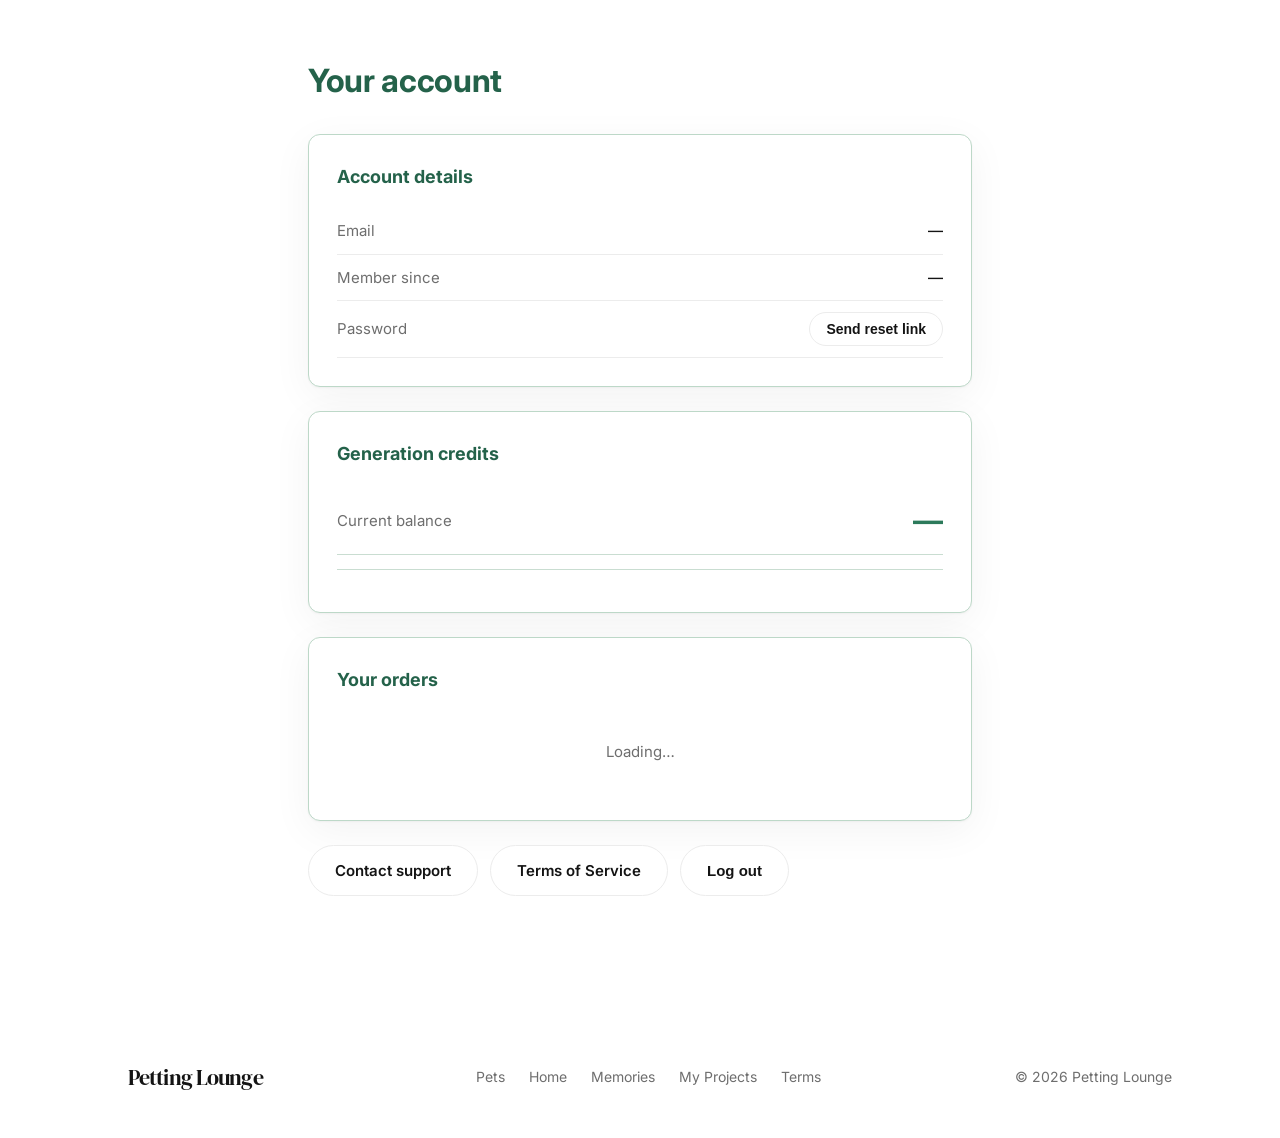
==== commit cc225717: "Polish account panels and improve signup and password recovery" ====
--- a/account.html
+++ b/account.html
@@ -8,9 +8,9 @@
   <link rel="preconnect" href="https://fonts.googleapis.com" />
   <link rel="preconnect" href="https://fonts.gstatic.com" crossorigin />
   <link href="https://fonts.googleapis.com/css2?family=Inter:wght@400;500;600;700&display=swap" rel="stylesheet" />
-  <link rel="stylesheet" href="style.css?v=credit-layout-1" />
+  <link rel="stylesheet" href="style.css?v=account-color-2" />
 </head>
-<body>
+<body class="account-body">
 
   <site-nav></site-nav>
 
@@ -36,19 +36,19 @@
     </section>
 
     <!-- GENERATION CREDITS -->
-    <section class="panel">
+    <section class="panel credits-panel">
       <h2>Generation credits</h2>
       <div class="info-row">
         <span class="label">Current balance</span>
         <span class="value" id="credit-balance">—</span>
       </div>
       <div id="credit-reload" hidden>
-        <h3>Test credit reload</h3>
-        <p>Sandbox only — no real payment. Each artwork generation uses 10 credits.</p>
+        <h3>Buy credits</h3>
+        <p>10 credits per artwork.</p>
         <div class="credit-packages">
-          <button type="button" class="btn btn-outline" data-credit-package="100">100 credits · $4.99 USD</button>
-          <button type="button" class="btn btn-outline" data-credit-package="250">250 credits · $9.99 USD</button>
-          <button type="button" class="btn btn-outline" data-credit-package="500">500 credits · $17.99 USD</button>
+          <button type="button" class="btn btn-outline" data-credit-package="100"><span class="package-credits">100 credits</span><span class="package-price">$4.99 <small>USD</small></span></button>
+          <button type="button" class="btn btn-outline" data-credit-package="250"><span class="package-credits">250 credits</span><span class="package-price">$9.99 <small>USD</small></span></button>
+          <button type="button" class="btn btn-outline" data-credit-package="500"><span class="package-credits">500 credits</span><span class="package-price">$17.99 <small>USD</small></span></button>
         </div>
         <p id="credit-payment-msg" class="msg" role="status" aria-live="polite"></p>
       </div>
@@ -74,7 +74,7 @@
   <!-- account logic -->
   <script type="module">
     import { supabase } from "./supabaseClient.js";
-    import { GENERATION_COST, configureCreditProfile, dailyCreditAllowance, getDailyCredits } from "./credits.js";
+    import { configureCreditProfile, getDailyCredits } from "./credits.js";
 
     let userEmail = null;
 
@@ -104,10 +104,9 @@
         document.getElementById("credit-summary").textContent = "Unable to load credits. Refresh to try again.";
         return;
       }
-      const generations = Math.floor(remaining / GENERATION_COST);
       document.getElementById("credit-balance").textContent = `${remaining} credits`;
       document.getElementById("credit-summary").textContent =
-        `${free} daily credits + ${purchased} purchased credits · ${generations} generation${generations === 1 ? "" : "s"} available. Free credits reset daily at midnight Chicago time; purchased credits carry over.`;
+        `${free} daily · ${purchased} purchased`;
     }
     window.addEventListener("credits-changed", showCreditBalance);
 
@@ -165,7 +164,7 @@
   </script>
 
   <!-- navbar -->
-  <script type="module" src="credit-checkout.js"></script>
+  <script type="module" src="credit-checkout.js?v=live-1"></script>
   <script type="module" src="Navbar.js"></script>
   <footer class="footer">
     <div class="container">
--- a/style.css
+++ b/style.css
@@ -49,6 +49,7 @@
 .btn:active { transform: translateY(1px); }
 .btn-primary { background: var(--accent); color: #fff; }
 .btn-primary:hover { background: var(--accent-dark); }
+#submit-btn:disabled { background: #e0e0e0; color: #666; border-color: #e0e0e0; opacity: 1; cursor: not-allowed; }
 .btn-outline { background: #fff; color: var(--ink); border-color: var(--line); }
 .btn-outline:hover { border-color: var(--ink); }
 
@@ -266,6 +267,12 @@
    ========================================================================= */
 .account-page { max-width: 720px; margin: 0 auto; padding: 56px 28px 120px; }
 .account-page h1 { font-size: 32px; letter-spacing: -.01em; margin-bottom: 28px; }
+.account-body { background: #fff; }
+.account-page h1, .account-page .panel h2 { color: var(--accent-dark); }
+.account-page .panel { background: #fff; border-color: #bdd8c8; }
+.credits-panel #credit-balance { font-size: clamp(22px, 4vw, 30px); font-weight: 700; }
+.credits-panel .info-row { align-items: center; border-bottom-color: #c9ddd1; }
+.credits-panel .credit-summary { padding-top: 14px; border-top: 1px solid #c9ddd1; color: var(--accent-dark); }
 
 .panel {
   background: #fff; border: 1px solid var(--line); border-radius: var(--radius);
@@ -277,6 +284,12 @@
 #credit-reload { margin-top: 18px; }
 .credit-packages { display: grid; grid-template-columns: repeat(3, minmax(0, 1fr)); gap: 8px; margin-top: 14px; }
 .credit-packages .btn { min-width: 0; padding: 12px 8px; font-size: 14px; text-align: center; white-space: normal; }
+.credits-panel .credit-packages .btn { display: flex; flex-direction: column; gap: 6px; border-radius: 14px; padding: 18px 8px; background: #fff; color: var(--accent-dark); border-color: #b7d3c2; }
+.credits-panel .credit-packages .btn:hover:not(:disabled) { background: #dcefe3; border-color: var(--accent); }
+.credits-panel .credit-packages .btn:focus-visible { outline: 3px solid var(--accent); outline-offset: 3px; }
+.package-credits { font-weight: 700; }
+.package-price { font-size: 19px; }
+.package-price small { font-size: 11px; font-weight: 400; }
 
 .info-row {
   display: flex; justify-content: space-between; gap: 16px;
